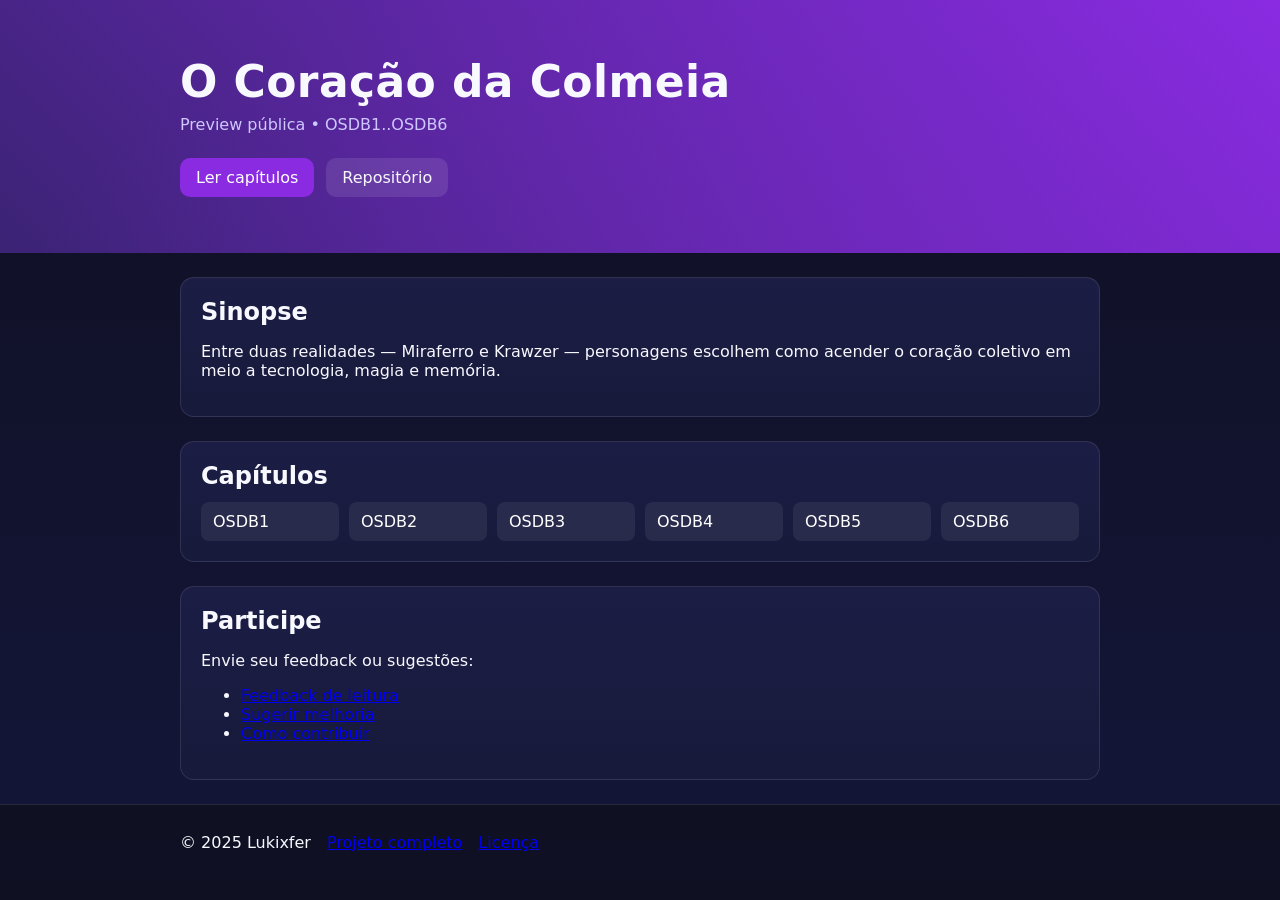
==== docs/index.html @ 06e94976 "docs(pages): landing page (docs), favicon e workflow de deploy; fix LICENSE" ====
<!doctype html>
<html lang="pt-br">
  <head>
    <meta charset="utf-8" />
    <meta name="viewport" content="width=device-width, initial-scale=1" />
    <title>O Coração da Colmeia — Preview Pública</title>
    <meta name="description" content="Preview pública da obra O Coração da Colmeia — capítulos OSDB1..OSDB6 para leitura e feedback." />
    <meta name="theme-color" content="#8a2be2" />
    <meta property="og:type" content="website" />
    <meta property="og:title" content="O Coração da Colmeia — Preview" />
    <meta property="og:description" content="Leia os capítulos OSDB1..OSDB6 e participe com feedback." />
    <meta property="og:image" content="https://raw.githubusercontent.com/Lukixfer/o-coracao-da-colmeia-preview/main/assets/banner.svg" />
    <link rel="icon" href="../assets/favicon.svg" type="image/svg+xml" />
    <link rel="stylesheet" href="./styles.css" />
  </head>
  <body>
    <header class="hero">
      <div class="container">
        <h1>O Coração da Colmeia</h1>
        <p class="tagline">Preview pública • OSDB1..OSDB6</p>
        <div class="cta">
          <a class="btn primary" href="https://github.com/Lukixfer/o-coracao-da-colmeia-preview#-leia-agora">Ler capítulos</a>
          <a class="btn" href="https://github.com/Lukixfer/o-coracao-da-colmeia-preview">Repositório</a>
        </div>
      </div>
    </header>

    <main class="container">
      <section>
        <h2>Sinopse</h2>
        <p>
          Entre duas realidades — Miraferro e Krawzer — personagens escolhem como acender o coração coletivo em meio a tecnologia, magia e memória.
        </p>
      </section>

      <section>
        <h2>Capítulos</h2>
        <ol class="chapters">
          <li><a target="_blank" href="https://github.com/Lukixfer/o-coracao-da-colmeia-preview/blob/main/chapters/OSDB1.txt">OSDB1</a></li>
          <li><a target="_blank" href="https://github.com/Lukixfer/o-coracao-da-colmeia-preview/blob/main/chapters/OSDB2.txt">OSDB2</a></li>
          <li><a target="_blank" href="https://github.com/Lukixfer/o-coracao-da-colmeia-preview/blob/main/chapters/OSDB3.txt">OSDB3</a></li>
          <li><a target="_blank" href="https://github.com/Lukixfer/o-coracao-da-colmeia-preview/blob/main/chapters/OSDB4.txt">OSDB4</a></li>
          <li><a target="_blank" href="https://github.com/Lukixfer/o-coracao-da-colmeia-preview/blob/main/chapters/OSDB5.txt">OSDB5</a></li>
          <li><a target="_blank" href="https://github.com/Lukixfer/o-coracao-da-colmeia-preview/blob/main/chapters/OSDB6.txt">OSDB6</a></li>
        </ol>
      </section>

      <section>
        <h2>Participe</h2>
        <p>Envie seu feedback ou sugestões:</p>
        <ul>
          <li><a target="_blank" href="https://github.com/Lukixfer/o-coracao-da-colmeia-preview/issues/new?template=feedback-leitura.md">Feedback de leitura</a></li>
          <li><a target="_blank" href="https://github.com/Lukixfer/o-coracao-da-colmeia-preview/issues/new?template=sugestao-melhoria.md">Sugerir melhoria</a></li>
          <li><a target="_blank" href="https://github.com/Lukixfer/o-coracao-da-colmeia-preview/blob/main/CONTRIBUTING.md">Como contribuir</a></li>
        </ul>
      </section>
    </main>

    <footer>
      <div class="container">
        <span>© 2025 Lukixfer</span>
        <a target="_blank" href="https://github.com/Lukixfer/O-Cora-o-da-Colmeia-">Projeto completo</a>
        <a target="_blank" href="https://github.com/Lukixfer/o-coracao-da-colmeia-preview/blob/main/LICENSE">Licença</a>
      </div>
    </footer>
  </body>
  </html>
---- docs/styles.css ----
:root{
  --bg:#0f1021;--fg:#f8f8ff;--muted:#cfc7ff;--brand:#8a2be2;--brand2:#3b2375;--card:#1a1b3a;
}
*{box-sizing:border-box}
html,body{margin:0;padding:0;background:linear-gradient(180deg,var(--bg),#14163a);color:var(--fg);font-family:system-ui,-apple-system,'Segoe UI',Roboto,Arial,'Noto Sans',sans-serif}
.container{max-width:960px;margin:0 auto;padding:0 20px}
.hero{padding:56px 0;background:radial-gradient(1000px 400px at 80% 120%,rgba(138,43,226,.25),transparent),linear-gradient(45deg,var(--brand2),var(--brand))}
.hero h1{margin:0 0 8px;font-size:44px;letter-spacing:.4px}
.hero .tagline{margin:0 0 24px;color:var(--muted)}
.cta{display:flex;gap:12px}
.btn{display:inline-block;padding:10px 16px;border-radius:10px;background:#ffffff1a;color:var(--fg);text-decoration:none;transition:.2s}
.btn:hover{background:#ffffff30}
.btn.primary{background:var(--brand);color:#fff}
.btn.primary:hover{background:#7a25c7}
main{padding:36px 0}
section{margin:24px 0;padding:20px;background:linear-gradient(180deg,#1b1d45,#181a3b);border:1px solid #ffffff1a;border-radius:14px}
h2{margin:0 0 12px}
.chapters{display:grid;grid-template-columns:repeat(auto-fill,minmax(120px,1fr));gap:10px;padding:0;margin:0;list-style:none}
.chapters a{display:block;padding:10px 12px;border-radius:8px;background:#ffffff12;color:#fff;text-decoration:none}
.chapters a:hover{background:#ffffff24}
footer{padding:28px 0;border-top:1px solid #ffffff1a;background:#0f1021e6}
footer .container{display:flex;gap:16px;align-items:center;justify-content:flex-start;flex-wrap:wrap}
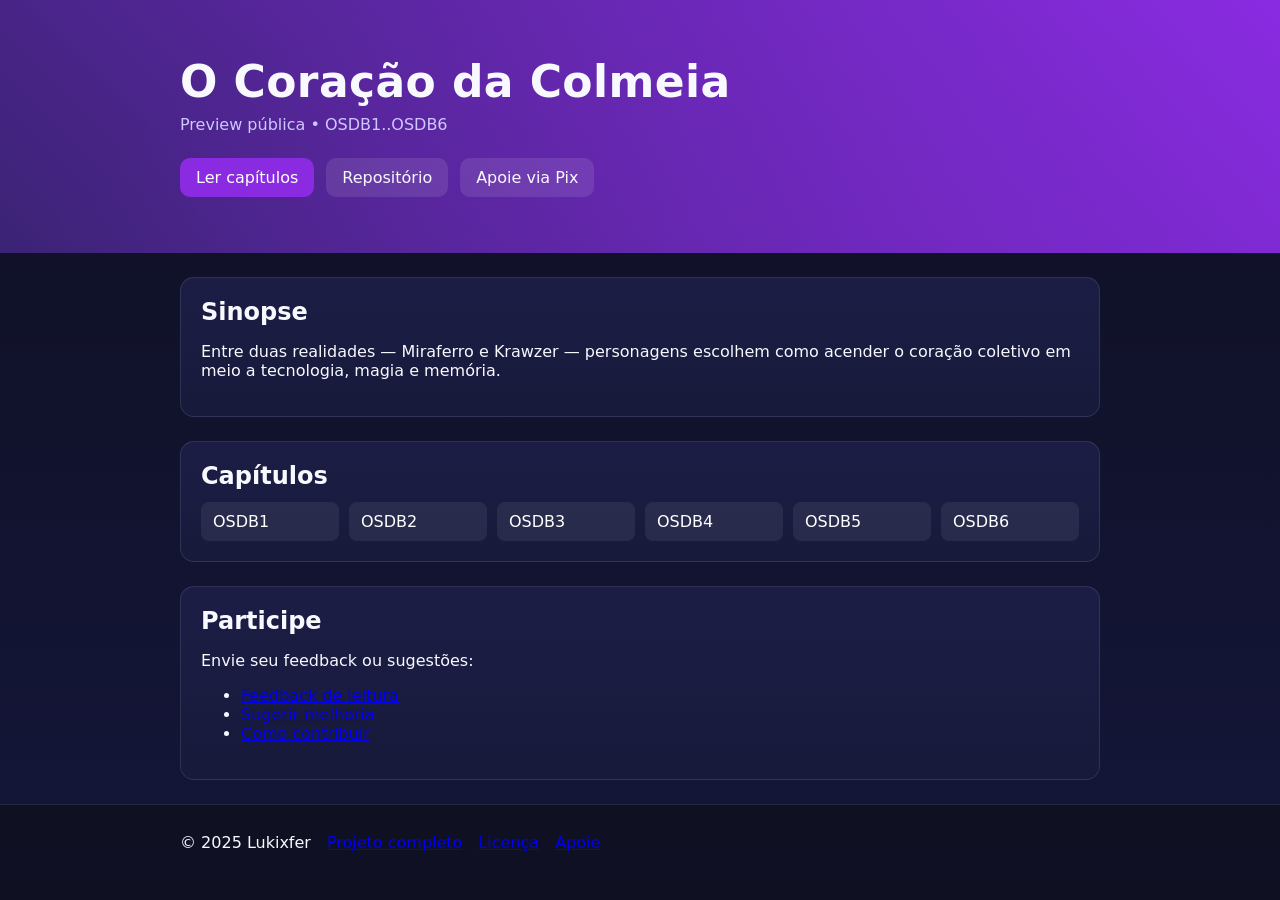
==== commit bf92e5c6: "feat(pages): botão Apoie via Pix + página apoie.html e sitemap" ====
--- a/docs/index.html
+++ b/docs/index.html
@@ -6,10 +6,16 @@
     <title>O Coração da Colmeia — Preview Pública</title>
     <meta name="description" content="Preview pública da obra O Coração da Colmeia — capítulos OSDB1..OSDB6 para leitura e feedback." />
     <meta name="theme-color" content="#8a2be2" />
+  <link rel="canonical" href="https://lukixfer.github.io/o-coracao-da-colmeia-preview/" />
     <meta property="og:type" content="website" />
-    <meta property="og:title" content="O Coração da Colmeia — Preview" />
+  <meta property="og:title" content="O Coração da Colmeia — Preview pública" />
     <meta property="og:description" content="Leia os capítulos OSDB1..OSDB6 e participe com feedback." />
-    <meta property="og:image" content="https://raw.githubusercontent.com/Lukixfer/o-coracao-da-colmeia-preview/main/assets/banner.svg" />
+  <meta property="og:image" content="https://lukixfer.github.io/o-coracao-da-colmeia-preview/assets/og-image.png" />
+  <meta property="og:url" content="https://lukixfer.github.io/o-coracao-da-colmeia-preview/" />
+  <meta property="og:site_name" content="O Coração da Colmeia" />
+  <meta property="og:locale" content="pt_BR" />
+  <meta name="twitter:card" content="summary_large_image" />
+  <meta name="twitter:image" content="https://lukixfer.github.io/o-coracao-da-colmeia-preview/assets/og-image.png" />
     <link rel="icon" href="../assets/favicon.svg" type="image/svg+xml" />
     <link rel="stylesheet" href="./styles.css" />
   </head>
@@ -21,6 +27,7 @@
         <div class="cta">
           <a class="btn primary" href="https://github.com/Lukixfer/o-coracao-da-colmeia-preview#-leia-agora">Ler capítulos</a>
           <a class="btn" href="https://github.com/Lukixfer/o-coracao-da-colmeia-preview">Repositório</a>
+          <a class="btn" href="./apoie.html">Apoie via Pix</a>
         </div>
       </div>
     </header>
@@ -61,6 +68,7 @@
         <span>© 2025 Lukixfer</span>
         <a target="_blank" href="https://github.com/Lukixfer/O-Cora-o-da-Colmeia-">Projeto completo</a>
         <a target="_blank" href="https://github.com/Lukixfer/o-coracao-da-colmeia-preview/blob/main/LICENSE">Licença</a>
+        <a href="./apoie.html">Apoie</a>
       </div>
     </footer>
   </body>
